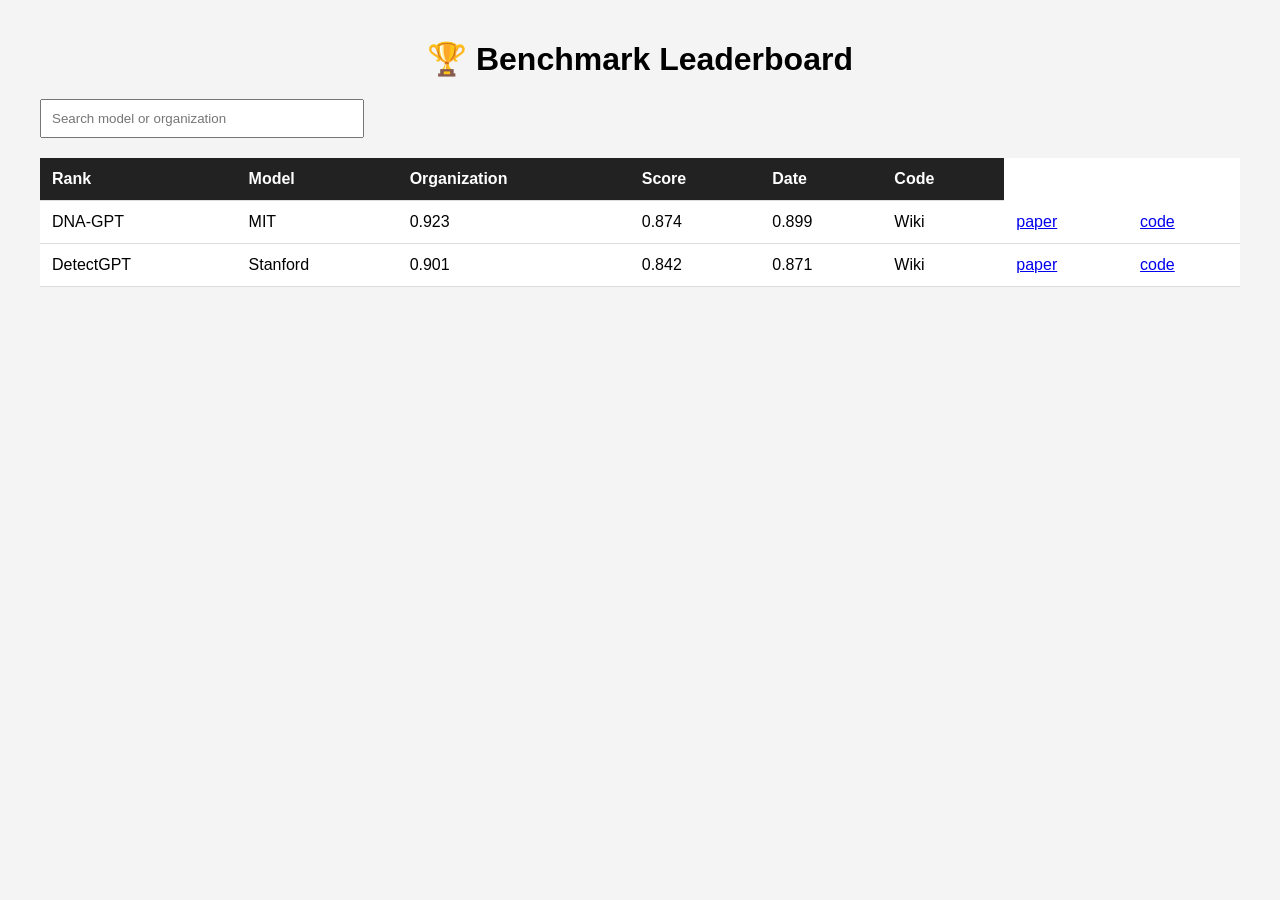
==== site/index.html @ 49e1f4b6 "site es" ====
<!DOCTYPE html>
<html>

<head>
<meta charset="utf-8">
<title>Benchmark Leaderboard</title>
<link rel="stylesheet" href="style.css">
</head>

<body>

<h1>🏆 Benchmark Leaderboard</h1>

<input type="text" id="search" placeholder="Search model or organization">

<table id="leaderboard">
<thead>
<tr>
<th onclick="sortTable('rank')">Rank</th>
<th onclick="sortTable('model')">Model</th>
<th onclick="sortTable('org')">Organization</th>
<th onclick="sortTable('score')">Score</th>
<th>Date</th>
<th>Code</th>
</tr>
</thead>

<tbody></tbody>
</table>

<script src="script.js"></script>

</body>
</html>
---- site/style.css ----
body{
font-family:Arial;
background:#f4f4f4;
margin:40px;
}

h1{
text-align:center;
}

input{
width:300px;
padding:10px;
margin-bottom:20px;
}

table{
width:100%;
border-collapse:collapse;
background:white;
}

th,td{
padding:12px;
border-bottom:1px solid #ddd;
text-align:left;
}

th{
background:#222;
color:white;
cursor:pointer;
}

tr:hover{
background:#f2f2f2;
}
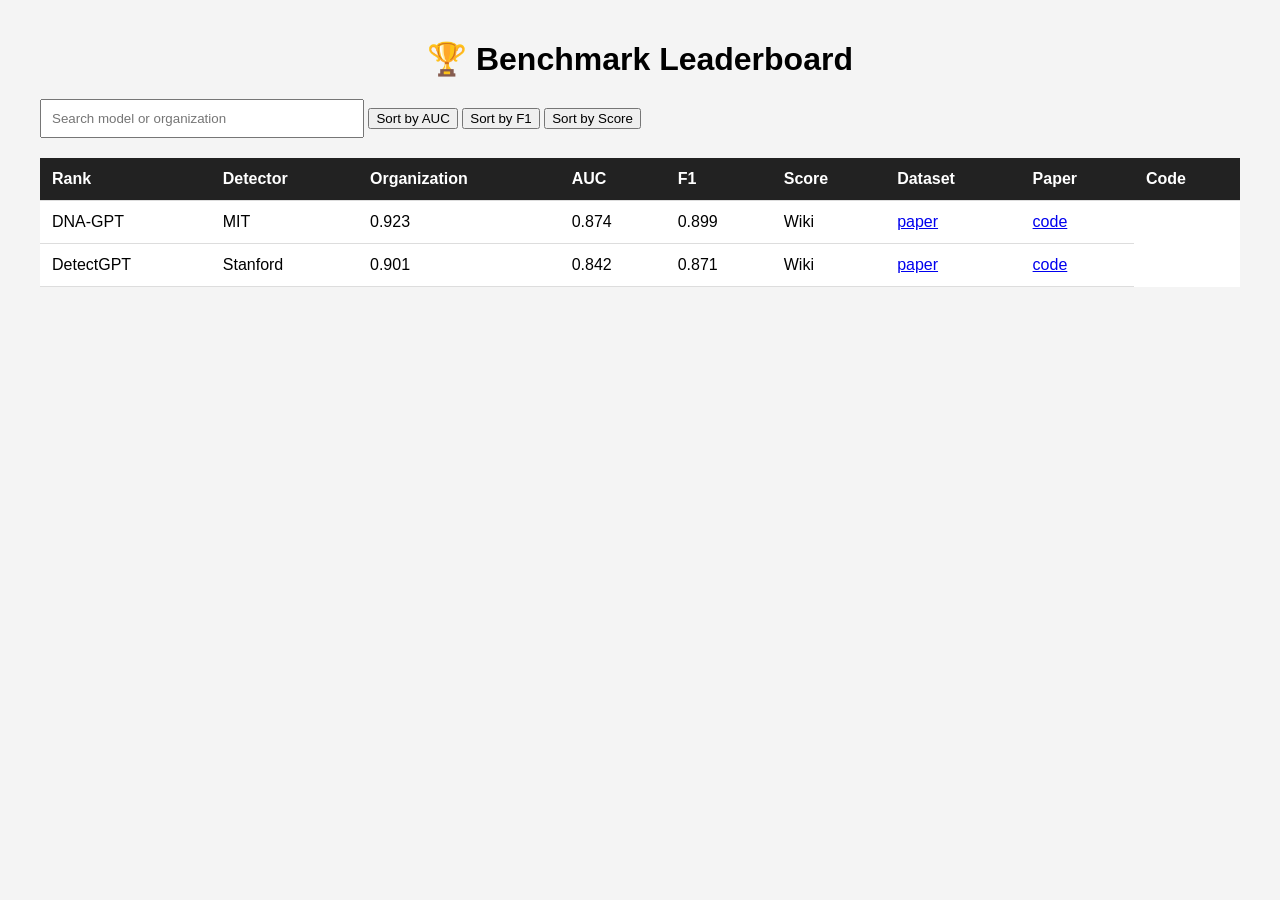
==== commit 6cbc0a67: "Add sorting buttons and update leaderboard table headers" ====
--- a/site/index.html
+++ b/site/index.html
@@ -13,19 +13,28 @@
 
 <input type="text" id="search" placeholder="Search model or organization">
 
+<button onclick="sortTable('AUC')">Sort by AUC</button>
+<button onclick="sortTable('F1')">Sort by F1</button>
+<button onclick="sortTable('score')">Sort by Score</button>
+
 <table id="leaderboard">
+
 <thead>
 <tr>
-<th onclick="sortTable('rank')">Rank</th>
-<th onclick="sortTable('model')">Model</th>
-<th onclick="sortTable('org')">Organization</th>
-<th onclick="sortTable('score')">Score</th>
-<th>Date</th>
+<th>Rank</th>
+<th>Detector</th>
+<th>Organization</th>
+<th>AUC</th>
+<th>F1</th>
+<th>Score</th>
+<th>Dataset</th>
+<th>Paper</th>
 <th>Code</th>
 </tr>
 </thead>
 
 <tbody></tbody>
+
 </table>
 
 <script src="script.js"></script>
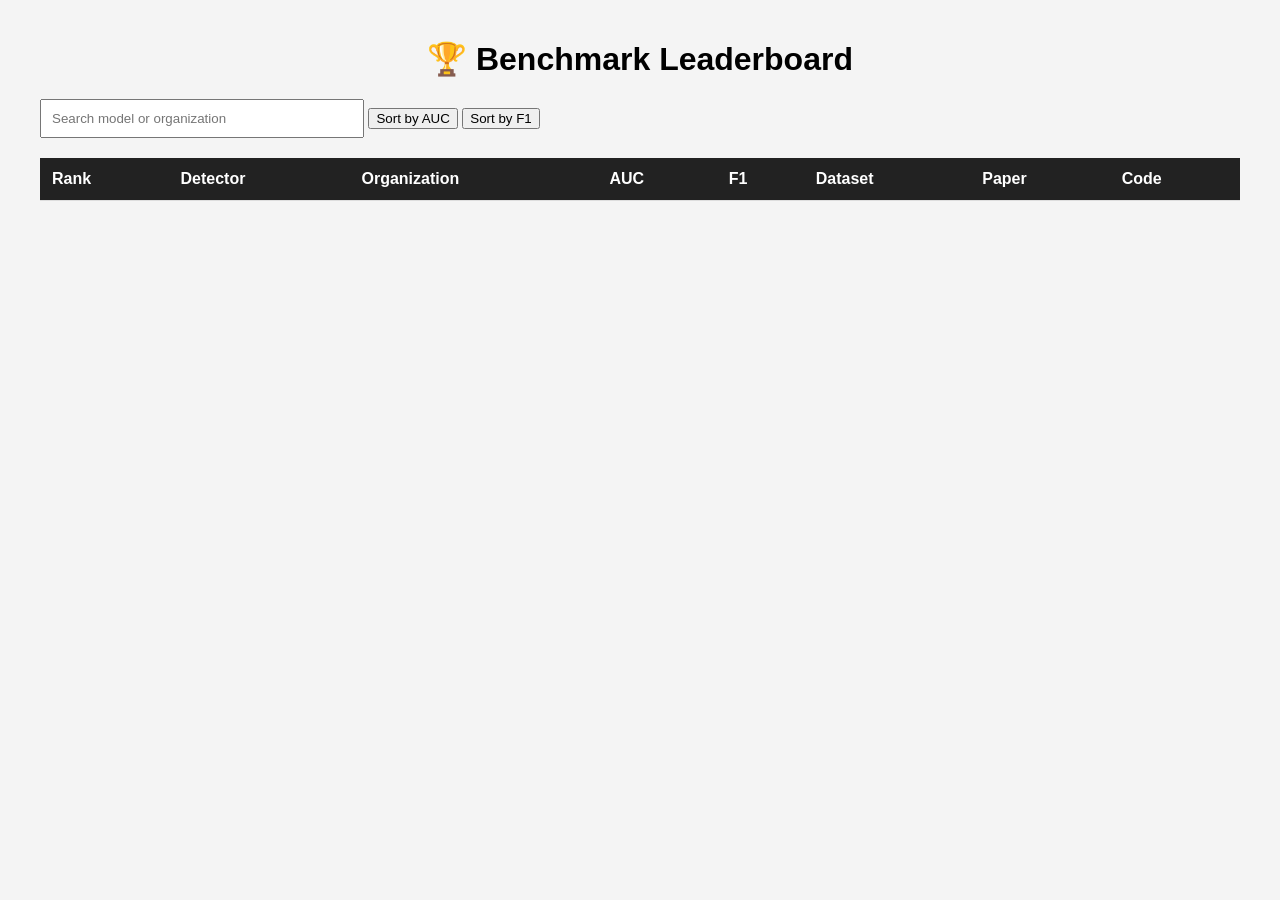
==== commit 826868c4: "Remove Score column and sorting button Removed 'Score' column and button from leaderboard." ====
--- a/site/index.html
+++ b/site/index.html
@@ -15,7 +15,6 @@
 
 <button onclick="sortTable('AUC')">Sort by AUC</button>
 <button onclick="sortTable('F1')">Sort by F1</button>
-<button onclick="sortTable('score')">Sort by Score</button>
 
 <table id="leaderboard">
 
@@ -26,7 +25,6 @@
 <th>Organization</th>
 <th>AUC</th>
 <th>F1</th>
-<th>Score</th>
 <th>Dataset</th>
 <th>Paper</th>
 <th>Code</th>
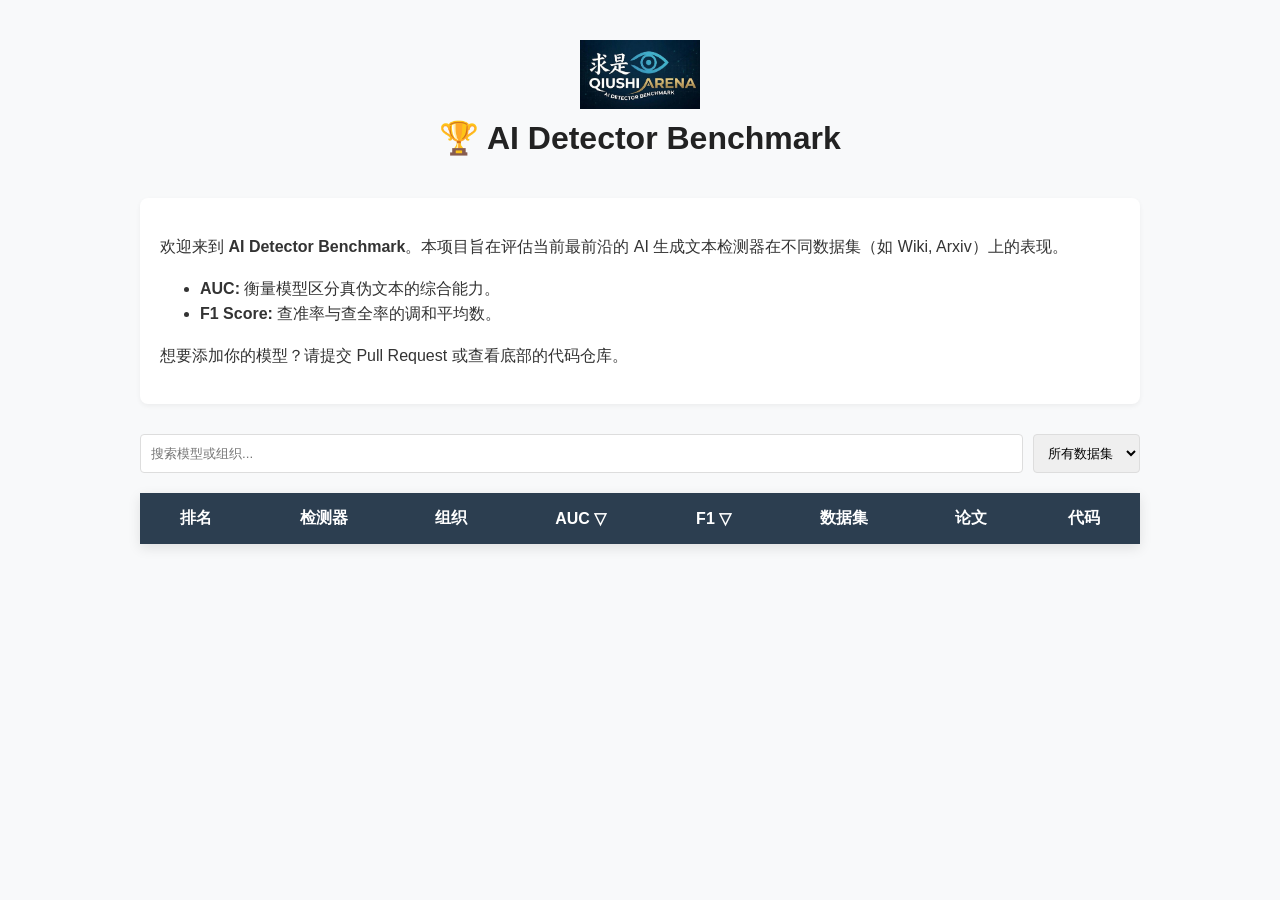
==== commit 64671a5f: "modify add logo" ====
--- a/site/index.html
+++ b/site/index.html
@@ -1,41 +1,51 @@
 <!DOCTYPE html>
 <html>
-
 <head>
-<meta charset="utf-8">
-<title>Benchmark Leaderboard</title>
-<link rel="stylesheet" href="style.css">
+    <meta charset="utf-8">
+    <title>AI Detector Benchmark Leaderboard</title>
+    <link rel="stylesheet" href="style.css">
 </head>
-
 <body>
 
-<h1>🏆 Benchmark Leaderboard</h1>
+    <div class="header-container">
+        <img src="photo/logo.png" alt="Logo" class="logo">
+        <h1>🏆 AI Detector Benchmark</h1>
+    </div>
 
-<input type="text" id="search" placeholder="Search model or organization">
+    <div class="description-section">
+        <p>欢迎来到 <strong>AI Detector Benchmark</strong>。本项目旨在评估当前最前沿的 AI 生成文本检测器在不同数据集（如 Wiki, Arxiv）上的表现。</p>
+        <ul>
+            <li><strong>AUC:</strong> 衡量模型区分真伪文本的综合能力。</li>
+            <li><strong>F1 Score:</strong> 查准率与查全率的调和平均数。</li>
+        </ul>
+        <p>想要添加你的模型？请提交 Pull Request 或查看底部的代码仓库。</p>
+    </div>
 
-<button onclick="sortTable('AUC')">Sort by AUC</button>
-<button onclick="sortTable('F1')">Sort by F1</button>
+    <div class="controls">
+        <input type="text" id="search" placeholder="搜索模型或组织..." oninput="filterData()">
+        <select id="datasetFilter" onchange="filterData()">
+            <option value="all">所有数据集</option>
+            <option value="Wiki">Wiki</option>
+            <option value="Arxiv">Arxiv</option>
+        </select>
+    </div>
 
-<table id="leaderboard">
+    <table id="leaderboard">
+        <thead>
+            <tr>
+                <th>排名</th>
+                <th onclick="sortTable('detector')">检测器</th>
+                <th onclick="sortTable('organization')">组织</th>
+                <th onclick="sortTable('AUC')">AUC ▽</th>
+                <th onclick="sortTable('F1')">F1 ▽</th>
+                <th>数据集</th>
+                <th>论文</th>
+                <th>代码</th>
+            </tr>
+        </thead>
+        <tbody></tbody>
+    </table>
 
-<thead>
-<tr>
-<th>Rank</th>
-<th>Detector</th>
-<th>Organization</th>
-<th>AUC</th>
-<th>F1</th>
-<th>Dataset</th>
-<th>Paper</th>
-<th>Code</th>
-</tr>
-</thead>
-
-<tbody></tbody>
-
-</table>
-
-<script src="script.js"></script>
-
+    <script src="script.js"></script>
 </body>
-</html>
+</html>
--- a/site/style.css
+++ b/site/style.css
@@ -1,37 +1,82 @@
-body{
-font-family:Arial;
-background:#f4f4f4;
-margin:40px;
+body {
+    font-family: 'Segoe UI', Arial, sans-serif;
+    background: #f8f9fa;
+    margin: 40px auto;
+    max-width: 1000px; /* 限制最大宽度，更有质感 */
+    color: #333;
 }
 
-h1{
-text-align:center;
+/* Header 布局 */
+.header-container {
+    display: flex;
+    flex-direction: column;
+    align-items: center;
+    margin-bottom: 20px;
 }
 
-input{
-width:300px;
-padding:10px;
-margin-bottom:20px;
+.logo {
+    width: 120px; /* 根据你的图片比例调整 */
+    height: auto;
+    margin-bottom: 10px;
 }
 
-table{
-width:100%;
-border-collapse:collapse;
-background:white;
+h1 {
+    margin-top: 0;
+    color: #222;
 }
 
-th,td{
-padding:12px;
-border-bottom:1px solid #ddd;
-text-align:left;
+/* 说明文字样式 */
+.description-section {
+    background: white;
+    padding: 20px;
+    border-radius: 8px;
+    margin-bottom: 30px;
+    box-shadow: 0 2px 5px rgba(0,0,0,0.05);
+    line-height: 1.6;
 }
 
-th{
-background:#222;
-color:white;
-cursor:pointer;
+.controls {
+    display: flex;
+    gap: 10px;
+    margin-bottom: 20px;
 }
 
-tr:hover{
-background:#f2f2f2;
+input, select {
+    padding: 10px;
+    border: 1px solid #ddd;
+    border-radius: 4px;
 }
+
+input { flex-grow: 1; }
+
+/* 表格优化 */
+table {
+    width: 100%;
+    border-collapse: collapse;
+    background: white;
+    box-shadow: 0 4px 12px rgba(0,0,0,0.1);
+}
+
+th {
+    background: #2c3e50; /* 深蓝色调更专业 */
+    color: white;
+    padding: 15px;
+    cursor: pointer;
+}
+
+th:hover { background: #34495e; }
+
+td {
+    padding: 12px;
+    border-bottom: 1px solid #eee;
+}
+
+tr:hover { background: #fdfdfd; }
+
+/* 链接按钮化 */
+a {
+    color: #3498db;
+    text-decoration: none;
+    font-weight: bold;
+}
+a:hover { text-decoration: underline; }
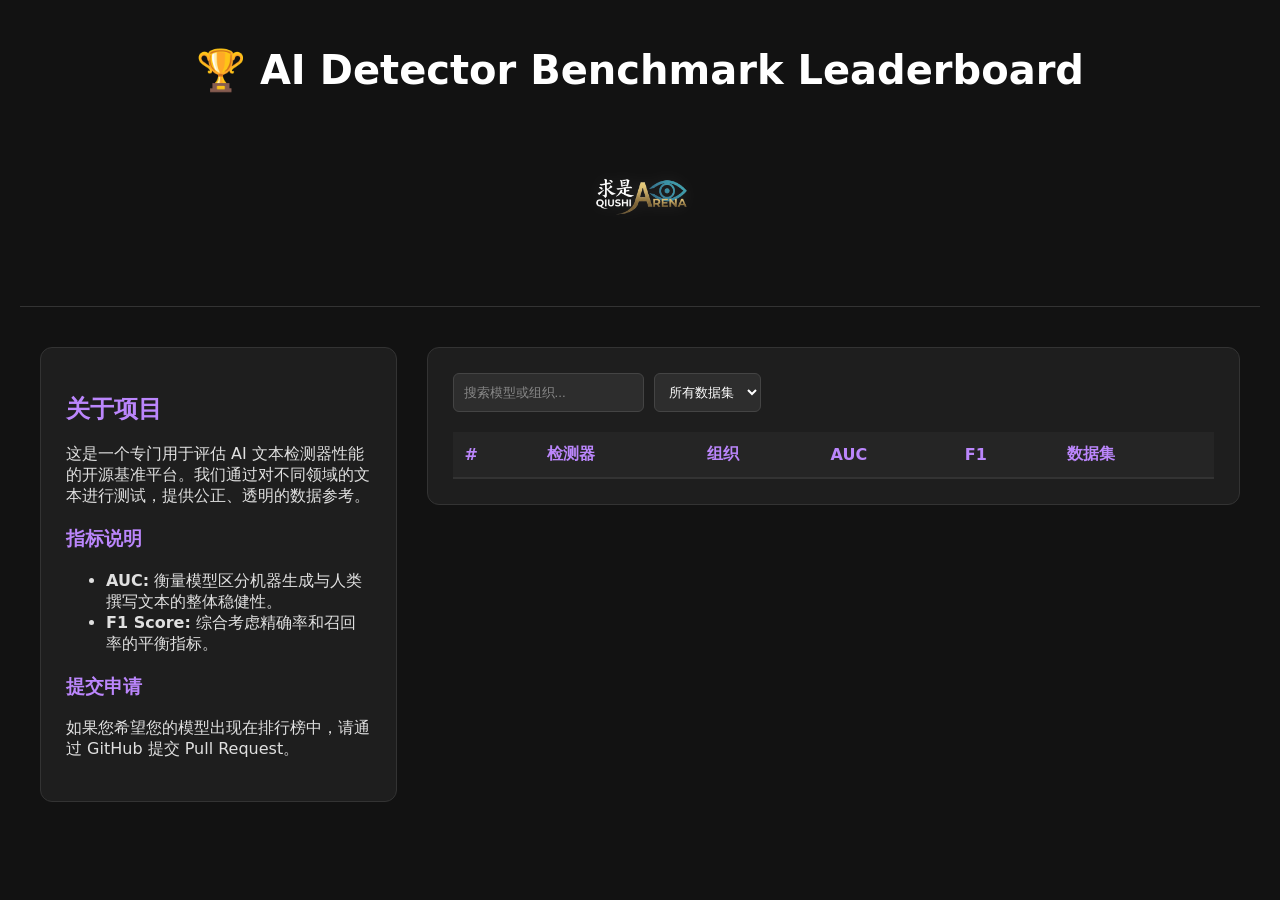
==== commit 128442f2: "logo change" ====
--- a/site/index.html
+++ b/site/index.html
@@ -2,49 +2,56 @@
 <html>
 <head>
     <meta charset="utf-8">
-    <title>AI Detector Benchmark Leaderboard</title>
+    <title>AI Detector Benchmark</title>
     <link rel="stylesheet" href="style.css">
 </head>
 <body>
 
-    <div class="header-container">
-        <img src="photo/logo.png" alt="Logo" class="logo">
-        <h1>🏆 AI Detector Benchmark</h1>
+    <header class="page-header">
+        <h1>🏆 AI Detector Benchmark Leaderboard</h1>
+        <img src="photo/logo.png" alt="Project Logo" class="centered-logo">
+    </header>
+
+    <div class="main-container">
+        <aside class="left-panel">
+            <h2>关于项目</h2>
+            <p>这是一个专门用于评估 AI 文本检测器性能的开源基准平台。我们通过对不同领域的文本进行测试，提供公正、透明的数据参考。</p>
+            
+            <h3>指标说明</h3>
+            <ul>
+                <li><strong>AUC:</strong> 衡量模型区分机器生成与人类撰写文本的整体稳健性。</li>
+                <li><strong>F1 Score:</strong> 综合考虑精确率和召回率的平衡指标。</li>
+            </ul>
+
+            <h3>提交申请</h3>
+            <p>如果您希望您的模型出现在排行榜中，请通过 GitHub 提交 Pull Request。</p>
+        </aside>
+
+        <section class="right-panel">
+            <div class="controls">
+                <input type="text" id="search" placeholder="搜索模型或组织..." oninput="filterData()">
+                <select id="datasetFilter" onchange="filterData()">
+                    <option value="all">所有数据集</option>
+                    <option value="Wiki">Wiki</option>
+                    <option value="Arxiv">Arxiv</option>
+                </select>
+            </div>
+
+            <table id="leaderboard">
+                <thead>
+                    <tr>
+                        <th>#</th>
+                        <th onclick="sortTable('detector')">检测器</th>
+                        <th onclick="sortTable('organization')">组织</th>
+                        <th onclick="sortTable('AUC')">AUC</th>
+                        <th onclick="sortTable('F1')">F1</th>
+                        <th>数据集</th>
+                    </tr>
+                </thead>
+                <tbody></tbody>
+            </table>
+        </section>
     </div>
-
-    <div class="description-section">
-        <p>欢迎来到 <strong>AI Detector Benchmark</strong>。本项目旨在评估当前最前沿的 AI 生成文本检测器在不同数据集（如 Wiki, Arxiv）上的表现。</p>
-        <ul>
-            <li><strong>AUC:</strong> 衡量模型区分真伪文本的综合能力。</li>
-            <li><strong>F1 Score:</strong> 查准率与查全率的调和平均数。</li>
-        </ul>
-        <p>想要添加你的模型？请提交 Pull Request 或查看底部的代码仓库。</p>
-    </div>
-
-    <div class="controls">
-        <input type="text" id="search" placeholder="搜索模型或组织..." oninput="filterData()">
-        <select id="datasetFilter" onchange="filterData()">
-            <option value="all">所有数据集</option>
-            <option value="Wiki">Wiki</option>
-            <option value="Arxiv">Arxiv</option>
-        </select>
-    </div>
-
-    <table id="leaderboard">
-        <thead>
-            <tr>
-                <th>排名</th>
-                <th onclick="sortTable('detector')">检测器</th>
-                <th onclick="sortTable('organization')">组织</th>
-                <th onclick="sortTable('AUC')">AUC ▽</th>
-                <th onclick="sortTable('F1')">F1 ▽</th>
-                <th>数据集</th>
-                <th>论文</th>
-                <th>代码</th>
-            </tr>
-        </thead>
-        <tbody></tbody>
-    </table>
 
     <script src="script.js"></script>
 </body>
--- a/site/style.css
+++ b/site/style.css
@@ -1,82 +1,129 @@
+/* 基础背景与文字颜色 */
 body {
-    font-family: 'Segoe UI', Arial, sans-serif;
-    background: #f8f9fa;
-    margin: 40px auto;
-    max-width: 1000px; /* 限制最大宽度，更有质感 */
-    color: #333;
+    font-family: 'Inter', system-ui, -apple-system, sans-serif;
+    background: #121212; /* 深色背景 */
+    color: #e0e0e0;      /* 浅灰色文字，比纯白更护眼 */
+    margin: 0;
+    padding: 20px;
 }
 
-/* Header 布局 */
-.header-container {
-    display: flex;
-    flex-direction: column;
-    align-items: center;
-    margin-bottom: 20px;
+/* 头部样式 */
+.page-header {
+    text-align: center;
+    margin-bottom: 40px;
+    border-bottom: 1px solid #333;
+    padding-bottom: 20px;
 }
 
-.logo {
-    width: 120px; /* 根据你的图片比例调整 */
-    height: auto;
-    margin-bottom: 10px;
+.page-header h1 {
+    color: #ffffff;
+    font-size: 2.5rem;
 }
 
-h1 {
-    margin-top: 0;
-    color: #222;
+.centered-logo {
+    width: 150px;
+    height: 150px;
+    object-fit: contain;
+    display: block;
+    margin: 15px auto;
+    filter: drop-shadow(0 0 8px rgba(255,255,255,0.1)); /* 给logo加点微光 */
 }
 
-/* 说明文字样式 */
-.description-section {
-    background: white;
-    padding: 20px;
-    border-radius: 8px;
-    margin-bottom: 30px;
-    box-shadow: 0 2px 5px rgba(0,0,0,0.05);
-    line-height: 1.6;
+/* 主体双栏布局 */
+.main-container {
+    display: flex;
+    gap: 30px;
+    max-width: 1200px;
+    margin: 0 auto;
+    align-items: flex-start;
 }
 
+/* 左侧介绍板 - 深色卡片化 */
+.left-panel {
+    flex: 1;
+    background: #1e1e1e; /* 比背景稍浅的黑色 */
+    padding: 25px;
+    border-radius: 12px;
+    border: 1px solid #333;
+    position: sticky;
+    top: 20px;
+}
+
+.left-panel h2, .left-panel h3 {
+    color: #bb86fc; /* 使用紫色作为强调色，典型的深色UI风格 */
+}
+
+/* 右侧排行榜板 */
+.right-panel {
+    flex: 2.5;
+    background: #1e1e1e;
+    padding: 25px;
+    border-radius: 12px;
+    border: 1px solid #333;
+}
+
+/* 控件样式 - 深色适配 */
 .controls {
     display: flex;
     gap: 10px;
     margin-bottom: 20px;
 }
 
-input, select {
+#search, #datasetFilter {
+    background: #2d2d2d;
+    color: white;
+    border: 1px solid #444;
     padding: 10px;
-    border: 1px solid #ddd;
-    border-radius: 4px;
+    border-radius: 6px;
 }
 
-input { flex-grow: 1; }
+#search::placeholder {
+    color: #888;
+}
 
-/* 表格优化 */
+/* 表格深色美化 */
 table {
     width: 100%;
     border-collapse: collapse;
-    background: white;
-    box-shadow: 0 4px 12px rgba(0,0,0,0.1);
+    background: transparent;
 }
 
 th {
-    background: #2c3e50; /* 深蓝色调更专业 */
-    color: white;
-    padding: 15px;
+    background: #252525;
+    color: #bb86fc;
+    font-weight: 600;
+    padding: 12px;
+    border-bottom: 2px solid #333;
+    text-align: left;
     cursor: pointer;
 }
 
-th:hover { background: #34495e; }
-
 td {
-    padding: 12px;
-    border-bottom: 1px solid #eee;
+    padding: 15px 12px;
+    border-bottom: 1px solid #2d2d2d;
 }
 
-tr:hover { background: #fdfdfd; }
+tr:hover {
+    background: #2a2a2a; /* 悬停颜色稍微加亮 */
+}
 
-/* 链接按钮化 */
+/* 链接颜色优化 */
 a {
-    color: #3498db;
+    color: #03dac6; /* 青绿色链接在深色背景下非常清晰 */
     text-decoration: none;
-    font-weight: bold;
 }
-a:hover { text-decoration: underline; }+
+a:hover {
+    text-decoration: underline;
+}
+
+/* 响应式适配：手机端自动改为单栏 */
+@media (max-width: 768px) {
+    .main-container {
+        flex-direction: column;
+    }
+    .left-panel {
+        position: static;
+        width: 100%;
+    }
+}
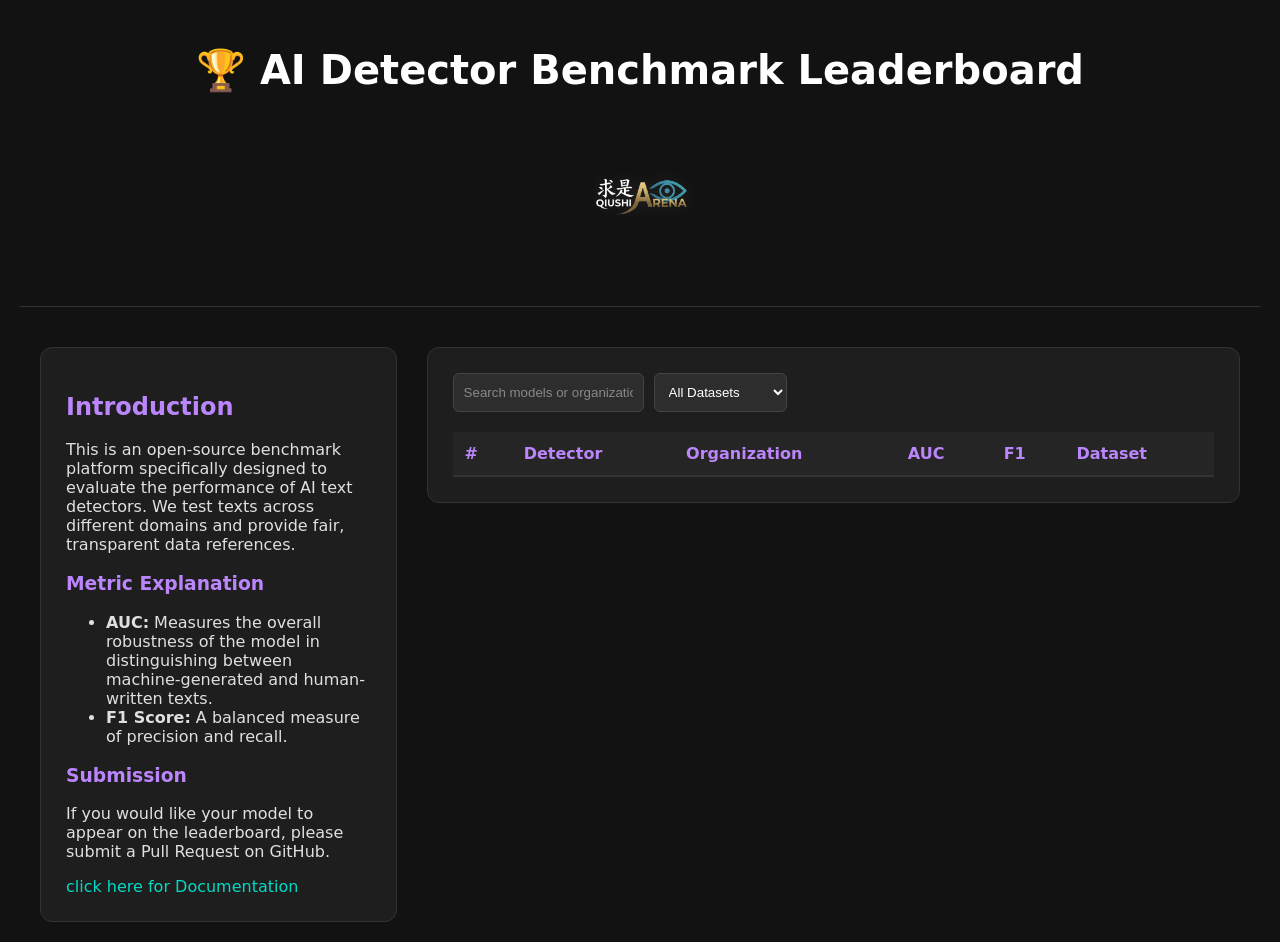
==== commit 623b0449: "add docs" ====
--- a/site/index.html
+++ b/site/index.html
@@ -14,26 +14,29 @@
 
     <div class="main-container">
         <aside class="left-panel">
-            <h2>关于项目</h2>
-            <p>这是一个专门用于评估 AI 文本检测器性能的开源基准平台。我们通过对不同领域的文本进行测试，提供公正、透明的数据参考。</p>
-            
-            <h3>指标说明</h3>
+            <h2>Introduction</h2>
+            <p>This is an open-source benchmark platform specifically designed to evaluate the performance of AI text detectors. We test texts across different domains and provide fair, transparent data references.</p>
+
+            <h3>Metric Explanation</h3>
             <ul>
-                <li><strong>AUC:</strong> 衡量模型区分机器生成与人类撰写文本的整体稳健性。</li>
-                <li><strong>F1 Score:</strong> 综合考虑精确率和召回率的平衡指标。</li>
+                <li><strong>AUC:</strong> Measures the overall robustness of the model in distinguishing between machine-generated and human-written texts.</li>
+                <li><strong>F1 Score:</strong> A balanced measure of precision and recall.</li>
             </ul>
 
-            <h3>提交申请</h3>
-            <p>如果您希望您的模型出现在排行榜中，请通过 GitHub 提交 Pull Request。</p>
+            <h3>Submission</h3>
+            <p>If you would like your model to appear on the leaderboard, please submit a Pull Request on GitHub.</p>
+            <a href="docs/README.md" class="doc-link">click here for Documentation</a>
         </aside>
 
         <section class="right-panel">
             <div class="controls">
-                <input type="text" id="search" placeholder="搜索模型或组织..." oninput="filterData()">
+                <input type="text" id="search" placeholder="Search models or organizations..." oninput="filterData()">
                 <select id="datasetFilter" onchange="filterData()">
-                    <option value="all">所有数据集</option>
-                    <option value="Wiki">Wiki</option>
+                    <option value="all">All Datasets</option>
                     <option value="Arxiv">Arxiv</option>
+                    <option value="Xsum">Xsum</option>
+                    <option value="Yelp">Yelp</option>
+                    <option value="WritingPrompts">WritingPrompts</option>
                 </select>
             </div>
 
@@ -41,11 +44,11 @@
                 <thead>
                     <tr>
                         <th>#</th>
-                        <th onclick="sortTable('detector')">检测器</th>
-                        <th onclick="sortTable('organization')">组织</th>
+                        <th onclick="sortTable('detector')">Detector</th>
+                        <th onclick="sortTable('organization')">Organization</th>
                         <th onclick="sortTable('AUC')">AUC</th>
                         <th onclick="sortTable('F1')">F1</th>
-                        <th>数据集</th>
+                        <th>Dataset</th>
                     </tr>
                 </thead>
                 <tbody></tbody>
